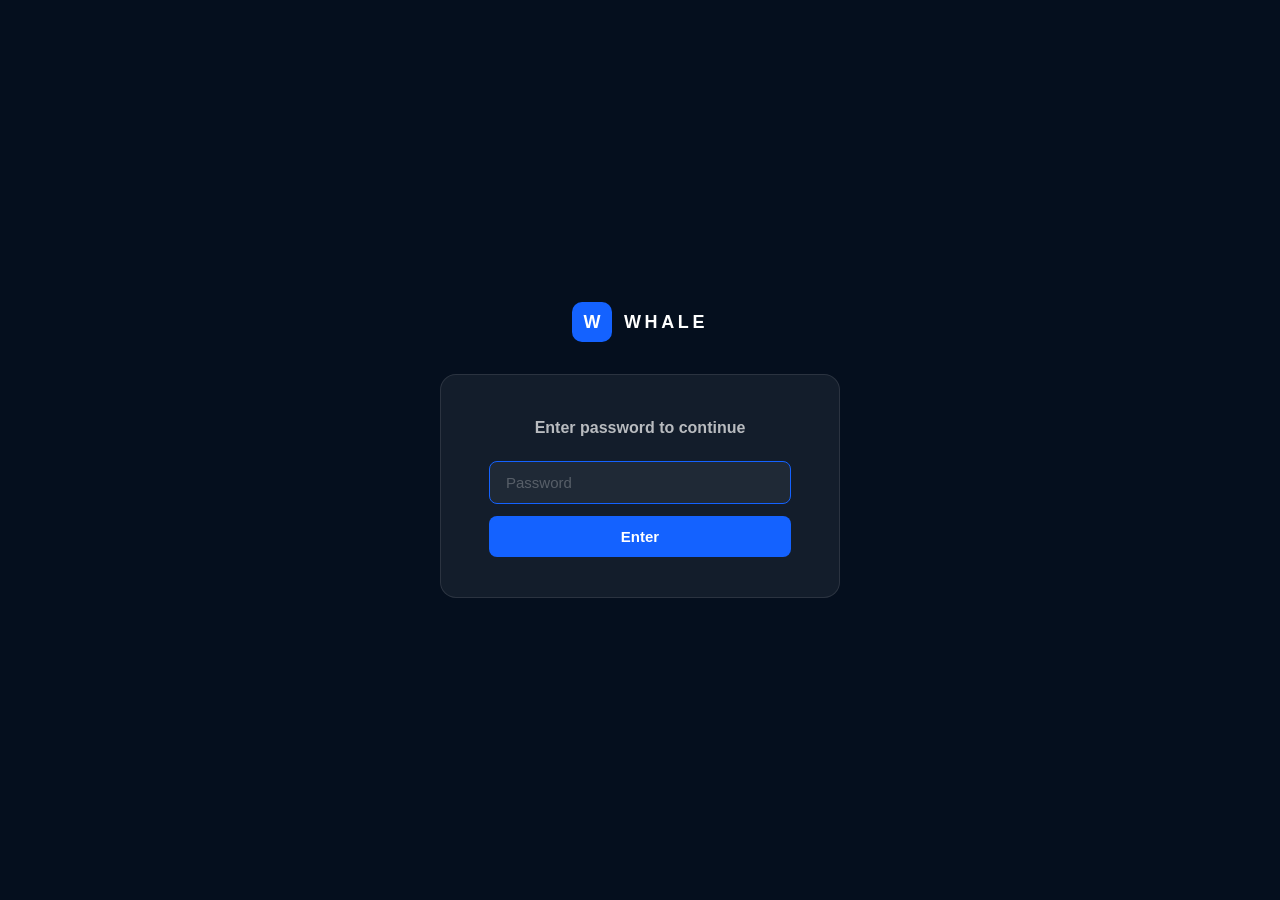
==== achievements.html @ 20953d8c "Initial site setup - Whale SA Workspace" ====
<!DOCTYPE html>
<html lang="en">
<head>
<meta charset="UTF-8">
<meta name="viewport" content="width=device-width, initial-scale=1.0">
<title>Achievements - Whale Workspace</title>
<link rel="stylesheet" href="assets/style.css">
</head>
<body>
<nav class="topnav">
  <div class="topnav-left">
    <a href="dashboard.html" class="nav-logo"><div class="nav-mark">W</div><span class="nav-word">Whale</span></a>
    <div class="nav-links">
      <a href="dashboard.html" class="nav-link">Dashboard</a>
      <a href="reports.html" class="nav-link">Weekly Reports</a>
      <a href="projects.html" class="nav-link">Projects</a>
      <a href="achievements.html" class="nav-link active">Achievements</a>
    </div>
  </div>
  <div class="topnav-right">
    <button class="lang-btn" data-lang="en">EN</button>
    <button class="lang-btn" data-lang="zh">&#x4E2D;</button>
    <span class="nav-name">Weimin JI</span>
  </div>
</nav>
<div class="page-container">
  <div class="page-hero">
    <h1 data-en="Achievement Wall" data-zh="&#x6210;&#x5C31;&#x5899;">Achievement Wall</h1>
    <p data-en="Onboarding milestones, deliverables, and progress tracking." data-zh="&#x5165;&#x804C;&#x91CC;&#x7A0B;&#x7891;&#x3001;&#x4EA4;&#x4ED8;&#x7269;&#x4E0E;&#x8FDB;&#x5EA6;&#x8DDF;&#x8E2A;&#x3002;">Onboarding milestones, deliverables, and progress tracking.</p>
  </div>

  <!-- Onboarding Progress -->
  <div class="sec-hdr"><h2 data-en="Onboarding Progress" data-zh="&#x5165;&#x804C;&#x8FDB;&#x5EA6;">Onboarding Progress</h2><span class="sec-badge">2 / 4 PHASES</span></div>

  <div style="background:#fff;border:1px solid var(--g200);border-radius:var(--radius-md);padding:28px 32px;margin-bottom:40px">
    <div style="display:flex;gap:8px;margin-bottom:20px">
      <div style="flex:1;height:8px;border-radius:4px;background:var(--blue)"></div>
      <div style="flex:1;height:8px;border-radius:4px;background:var(--blue);opacity:.6"></div>
      <div style="flex:1;height:8px;border-radius:4px;background:var(--g200)"></div>
      <div style="flex:1;height:8px;border-radius:4px;background:var(--g200)"></div>
    </div>
    <div style="display:grid;grid-template-columns:repeat(4,1fr);gap:8px">
      <div style="text-align:center">
        <div style="font-size:12px;font-weight:700;color:var(--blue)">Phase 0+1 &#x2705;</div>
        <div style="font-size:11px;color:var(--g400)">Company + Product Overview</div>
        <div style="font-size:10px;color:var(--g400);margin-top:2px">Jun 11-17</div>
      </div>
      <div style="text-align:center">
        <div style="font-size:12px;font-weight:700;color:var(--blue)">Phase 2 &#x1F535;</div>
        <div style="font-size:11px;color:var(--g400)">Product Deep Dive + SA Process</div>
        <div style="font-size:10px;color:var(--g400);margin-top:2px">Jun 16-20</div>
      </div>
      <div style="text-align:center">
        <div style="font-size:12px;font-weight:700;color:var(--g400)">Phase 3</div>
        <div style="font-size:11px;color:var(--g400)">SA Toolkit + Deliverables</div>
        <div style="font-size:10px;color:var(--g400);margin-top:2px">Jun 23-27</div>
      </div>
      <div style="text-align:center">
        <div style="font-size:12px;font-weight:700;color:var(--g400)">Phase 4+</div>
        <div style="font-size:11px;color:var(--g400)">Full Integration</div>
        <div style="font-size:10px;color:var(--g400);margin-top:2px">Jun 30+</div>
      </div>
    </div>
  </div>

  <!-- Completed -->
  <div class="sec-hdr"><h2 data-en="Completed" data-zh="&#x5DF2;&#x5B8C;&#x6210;">Completed</h2></div>
  <div class="card-grid card-grid-2" style="margin-bottom:40px">
    <div class="achieve-card">
      <div class="achieve-icon done">&#x2705;</div>
      <div>
        <div class="achieve-title">Phase 0+1: Product Portfolio Sweep</div>
        <div class="achieve-desc">6 products, 20+ decks, full company positioning understood. Completed ahead of schedule.</div>
        <div class="achieve-date">Jun 11-17 &middot; Week 1</div>
      </div>
    </div>
    <div class="achieve-card">
      <div class="achieve-icon done">&#x2705;</div>
      <div>
        <div class="achieve-title">AI Workflow x3 Established</div>
        <div class="achieve-desc">Training tutor, weekly report automation, term depository. Running from Day 1.</div>
        <div class="achieve-date">Jun 17 &middot; Week 1</div>
      </div>
    </div>
    <div class="achieve-card">
      <div class="achieve-icon done">&#x2705;</div>
      <div>
        <div class="achieve-title">Term Depository v1.0</div>
        <div class="achieve-desc">SA/Presales dictionary with product terms, tech concepts, presales vocabulary. Living document.</div>
        <div class="achieve-date">Jun 17 &middot; Week 1</div>
      </div>
    </div>
    <div class="achieve-card">
      <div class="achieve-icon done">&#x2705;</div>
      <div>
        <div class="achieve-title">SpaceSight + Echo Product Demo</div>
        <div class="achieve-desc">Full walkthrough of two core products with Ethan. Demo environment explored.</div>
        <div class="achieve-date">Jun 17 &middot; Week 2</div>
      </div>
    </div>
    <div class="achieve-card">
      <div class="achieve-icon done">&#x2705;</div>
      <div>
        <div class="achieve-title">AS-IS SA Process Mapped</div>
        <div class="achieve-desc">Current SA workflow documented with HuangJian. Foundation for TO-BE design.</div>
        <div class="achieve-date">Jun 17 &middot; Week 2</div>
      </div>
    </div>
  </div>

  <!-- In Progress -->
  <div class="sec-hdr"><h2 data-en="In Progress" data-zh="&#x8FDB;&#x884C;&#x4E2D;">In Progress</h2></div>
  <div class="card-grid card-grid-2">
    <div class="achieve-card">
      <div class="achieve-icon prog">&#x1F6A7;</div>
      <div>
        <div class="achieve-title">SA Workflow Design (TO-BE)</div>
        <div class="achieve-desc">CEO-requested deliverable. AS-IS mapped, now designing TO-BE workflow with interviews.</div>
        <div class="achieve-date">Started Jun 17 &middot; Target: Jun 27</div>
      </div>
    </div>
    <div class="achieve-card">
      <div class="achieve-icon prog">&#x1F6A7;</div>
      <div>
        <div class="achieve-title">Personal Workspace Site</div>
        <div class="achieve-desc">This site. Weekly reports, project tracker, achievement wall. Powered by Alivia.</div>
        <div class="achieve-date">Started Jun 17 &middot; v1.0</div>
      </div>
    </div>
  </div>
</div>
<div class="site-footer">Whale &middot; Weimin JI &middot; SA / Presales Workspace &middot; Powered by Alivia</div>
<script src="assets/app.js"></script>
<script>WhaleAuth.guard();</script>
</body>
</html>
---- assets/style.css ----
/* ═══════════════════════════════════════════════
   Whale · Personal Workspace · Global Styles
   Apple-clean × Whale brand
   ═══════════════════════════════════════════════ */

:root {
  --navy:       #050f1e;
  --navy-mid:   #0a1a30;
  --blue:       #1462ff;
  --blue-dim:   rgba(20,98,255,.06);
  --blue-lt:    #e8f0ff;
  --green:      #12b76a;
  --green-lt:   #ecfdf5;
  --amber:      #f59e0b;
  --amber-lt:   #fffbeb;
  --red:        #ef4444;
  --purple:     #7c3aed;
  --purple-lt:  #f3e8ff;
  --g0:   #ffffff;
  --g50:  #f9fafb;
  --g100: #f3f4f6;
  --g200: #e5e7eb;
  --g300: #d1d5db;
  --g400: #9ca3af;
  --g500: #6b7280;
  --g600: #4b5563;
  --g700: #374151;
  --g800: #1f2937;
  --g900: #111827;
  --radius-sm: 8px;
  --radius-md: 12px;
  --radius-lg: 16px;
  --radius-xl: 20px;
  --shadow-sm: 0 1px 2px rgba(0,0,0,.05);
  --shadow-md: 0 4px 12px rgba(0,0,0,.08);
  --shadow-lg: 0 8px 30px rgba(0,0,0,.12);
  --transition: .2s cubic-bezier(.4,0,.2,1);
}

*, *::before, *::after { margin:0; padding:0; box-sizing:border-box; }

body {
  font-family: -apple-system, BlinkMacSystemFont, 'SF Pro Display', 'Inter', 'Helvetica Neue', sans-serif;
  background: var(--g50);
  color: var(--g900);
  font-size: 15px;
  line-height: 1.6;
  -webkit-font-smoothing: antialiased;
  -moz-osx-font-smoothing: grayscale;
}

a { color: var(--blue); text-decoration: none; transition: opacity var(--transition); }
a:hover { opacity: .8; }

/* ── Password Gate ── */
.gate {
  min-height: 100vh;
  display: flex;
  align-items: center;
  justify-content: center;
  background: var(--navy);
  flex-direction: column;
  gap: 32px;
}

.gate-logo {
  display: flex;
  align-items: center;
  gap: 12px;
}

.gate-mark {
  width: 40px; height: 40px;
  background: var(--blue);
  border-radius: 10px;
  display: flex; align-items: center; justify-content: center;
  color: #fff; font-weight: 800; font-size: 18px;
}

.gate-word {
  font-size: 18px; font-weight: 800;
  letter-spacing: .2em; text-transform: uppercase;
  color: #fff;
}

.gate-box {
  background: rgba(255,255,255,.06);
  border: 1px solid rgba(255,255,255,.1);
  border-radius: var(--radius-lg);
  padding: 40px 48px;
  text-align: center;
  max-width: 400px;
  width: 90%;
}

.gate-title {
  font-size: 16px; font-weight: 600;
  color: rgba(255,255,255,.7);
  margin-bottom: 20px;
}

.gate-input {
  width: 100%;
  padding: 12px 16px;
  border: 1px solid rgba(255,255,255,.15);
  border-radius: var(--radius-sm);
  background: rgba(255,255,255,.05);
  color: #fff;
  font-size: 15px;
  outline: none;
  transition: border-color var(--transition);
}

.gate-input:focus { border-color: var(--blue); }
.gate-input::placeholder { color: rgba(255,255,255,.25); }

.gate-btn {
  width: 100%;
  padding: 12px;
  border: none;
  border-radius: var(--radius-sm);
  background: var(--blue);
  color: #fff;
  font-size: 15px;
  font-weight: 600;
  cursor: pointer;
  margin-top: 12px;
  transition: background var(--transition);
}

.gate-btn:hover { background: #0d4fd6; }

.gate-error {
  color: #f87171;
  font-size: 13px;
  margin-top: 10px;
  display: none;
}

/* ── Top Nav ── */
.topnav {
  background: var(--navy);
  padding: 0 48px;
  display: flex;
  align-items: center;
  justify-content: space-between;
  height: 56px;
  position: sticky;
  top: 0;
  z-index: 100;
}

.topnav-left {
  display: flex;
  align-items: center;
  gap: 32px;
}

.nav-logo {
  display: flex;
  align-items: center;
  gap: 8px;
}

.nav-mark {
  width: 26px; height: 26px;
  background: var(--blue);
  border-radius: 6px;
  display: flex; align-items: center; justify-content: center;
  color: #fff; font-weight: 800; font-size: 12px;
}

.nav-word {
  font-size: 13px; font-weight: 800;
  letter-spacing: .18em; text-transform: uppercase;
  color: #fff;
}

.nav-links {
  display: flex;
  gap: 4px;
}

.nav-link {
  padding: 6px 14px;
  border-radius: 6px;
  font-size: 13px;
  font-weight: 500;
  color: rgba(255,255,255,.5);
  transition: all var(--transition);
}

.nav-link:hover { color: rgba(255,255,255,.8); background: rgba(255,255,255,.06); opacity: 1; }
.nav-link.active { color: #fff; background: rgba(255,255,255,.1); }

.topnav-right {
  display: flex;
  align-items: center;
  gap: 16px;
}

.lang-btn {
  padding: 4px 10px;
  border-radius: 4px;
  border: 1px solid rgba(255,255,255,.15);
  background: transparent;
  color: rgba(255,255,255,.5);
  font-size: 11px;
  font-weight: 600;
  cursor: pointer;
  transition: all var(--transition);
}

.lang-btn:hover { border-color: rgba(255,255,255,.3); color: rgba(255,255,255,.8); }
.lang-btn.active { border-color: var(--blue); color: var(--blue); background: rgba(20,98,255,.1); }

.nav-name {
  font-size: 12px;
  color: rgba(255,255,255,.35);
}

/* ── Page Container ── */
.page-container {
  max-width: 1100px;
  margin: 0 auto;
  padding: 48px 40px 80px;
}

/* ── Hero / Page Header ── */
.page-hero {
  margin-bottom: 48px;
}

.page-hero h1 {
  font-size: 36px;
  font-weight: 800;
  letter-spacing: -.03em;
  color: var(--g900);
  line-height: 1.1;
  margin-bottom: 8px;
}

.page-hero p {
  font-size: 16px;
  color: var(--g400);
  font-weight: 400;
}

/* ── Section Headers ── */
.sec-hdr {
  display: flex;
  align-items: center;
  justify-content: space-between;
  margin-bottom: 20px;
}

.sec-hdr h2 {
  font-size: 20px;
  font-weight: 700;
  letter-spacing: -.02em;
  color: var(--g800);
}

.sec-hdr .sec-badge {
  font-size: 11px;
  font-weight: 600;
  color: var(--g400);
  letter-spacing: .1em;
  text-transform: uppercase;
}

/* ── Cards ── */
.card {
  background: var(--g0);
  border: 1px solid var(--g200);
  border-radius: var(--radius-md);
  padding: 24px;
  transition: box-shadow var(--transition), transform var(--transition);
}

.card:hover {
  box-shadow: var(--shadow-md);
  transform: translateY(-1px);
}

.card-grid {
  display: grid;
  gap: 16px;
}

.card-grid-2 { grid-template-columns: repeat(2, 1fr); }
.card-grid-3 { grid-template-columns: repeat(3, 1fr); }

/* ── Report Cards (Bookshelf) ── */
.report-card {
  background: var(--g0);
  border: 1px solid var(--g200);
  border-radius: var(--radius-md);
  overflow: hidden;
  transition: box-shadow var(--transition), transform var(--transition);
  cursor: pointer;
}

.report-card:hover {
  box-shadow: var(--shadow-md);
  transform: translateY(-2px);
}

.report-card-top {
  background: var(--navy);
  padding: 24px 24px 20px;
  position: relative;
}

.report-card-week {
  font-size: 11px;
  font-weight: 700;
  letter-spacing: .15em;
  text-transform: uppercase;
  color: rgba(255,255,255,.35);
  margin-bottom: 8px;
}

.report-card-title {
  font-size: 18px;
  font-weight: 700;
  color: #fff;
  line-height: 1.2;
  margin-bottom: 4px;
}

.report-card-date {
  font-size: 12px;
  color: rgba(255,255,255,.4);
}

.report-card-status {
  position: absolute;
  top: 16px;
  right: 16px;
  padding: 3px 10px;
  border-radius: 100px;
  font-size: 10px;
  font-weight: 700;
  letter-spacing: .05em;
}

.status-done { background: rgba(18,183,106,.15); color: #34d399; }
.status-current { background: rgba(20,98,255,.15); color: #60a5fa; }

.report-card-body {
  padding: 18px 24px 20px;
}

.report-card-summary {
  font-size: 13px;
  color: var(--g500);
  line-height: 1.55;
  margin-bottom: 14px;
}

.report-card-links {
  display: flex;
  gap: 12px;
}

.report-link {
  font-size: 12px;
  font-weight: 600;
  color: var(--blue);
  display: flex;
  align-items: center;
  gap: 4px;
}

/* ── Project Tracker ── */
.project-row {
  background: var(--g0);
  border: 1px solid var(--g200);
  border-radius: var(--radius-md);
  padding: 20px 24px;
  display: flex;
  align-items: center;
  gap: 20px;
  margin-bottom: 10px;
  transition: box-shadow var(--transition);
}

.project-row:hover { box-shadow: var(--shadow-sm); }

.project-dot {
  width: 10px; height: 10px;
  border-radius: 50%;
  flex-shrink: 0;
}

.dot-active { background: var(--blue); box-shadow: 0 0 0 3px var(--blue-lt); }
.dot-discovery { background: var(--amber); box-shadow: 0 0 0 3px var(--amber-lt); }
.dot-done { background: var(--green); box-shadow: 0 0 0 3px var(--green-lt); }

.project-info { flex: 1; }

.project-name {
  font-size: 14px;
  font-weight: 700;
  color: var(--g800);
  margin-bottom: 2px;
}

.project-sub {
  font-size: 12px;
  color: var(--g400);
}

.project-product {
  font-size: 12px;
  font-weight: 600;
  color: var(--g500);
  background: var(--g100);
  padding: 3px 10px;
  border-radius: 100px;
}

.project-weeks {
  display: flex;
  gap: 4px;
}

.week-dot {
  width: 24px; height: 24px;
  border-radius: 6px;
  display: flex; align-items: center; justify-content: center;
  font-size: 9px; font-weight: 700;
  border: 1px solid var(--g200);
  color: var(--g400);
  background: var(--g50);
}

.week-dot.filled { background: var(--blue-lt); color: var(--blue); border-color: var(--blue-lt); }
.week-dot.current { background: var(--blue); color: #fff; border-color: var(--blue); }

/* ── Achievement Wall ── */
.achieve-card {
  background: var(--g0);
  border: 1px solid var(--g200);
  border-radius: var(--radius-md);
  padding: 20px;
  display: flex;
  gap: 14px;
  align-items: flex-start;
  transition: box-shadow var(--transition);
}

.achieve-card:hover { box-shadow: var(--shadow-sm); }

.achieve-icon {
  width: 40px; height: 40px;
  border-radius: 10px;
  display: flex; align-items: center; justify-content: center;
  font-size: 18px;
  flex-shrink: 0;
}

.achieve-icon.done { background: var(--green-lt); }
.achieve-icon.prog { background: var(--blue-dim); }

.achieve-title {
  font-size: 13px;
  font-weight: 700;
  color: var(--g800);
  margin-bottom: 3px;
}

.achieve-desc {
  font-size: 12px;
  color: var(--g500);
  line-height: 1.5;
}

.achieve-date {
  font-size: 10px;
  color: var(--g400);
  margin-top: 4px;
}

/* ── Tags ── */
.tag {
  display: inline-flex;
  align-items: center;
  padding: 3px 10px;
  border-radius: 100px;
  font-size: 11px;
  font-weight: 600;
}

.tag-blue   { background: var(--blue-lt); color: var(--blue); }
.tag-green  { background: var(--green-lt); color: #059669; }
.tag-amber  { background: var(--amber-lt); color: #92400e; }
.tag-purple { background: var(--purple-lt); color: var(--purple); }
.tag-grey   { background: var(--g100); color: var(--g600); }

/* ── Dashboard Stats ── */
.stats-row {
  display: grid;
  grid-template-columns: repeat(4, 1fr);
  gap: 14px;
  margin-bottom: 40px;
}

.stat-card {
  background: var(--g0);
  border: 1px solid var(--g200);
  border-radius: var(--radius-md);
  padding: 20px;
  text-align: center;
}

.stat-num {
  font-size: 28px;
  font-weight: 800;
  color: var(--blue);
  letter-spacing: -.03em;
  line-height: 1;
  margin-bottom: 4px;
}

.stat-label {
  font-size: 11px;
  color: var(--g400);
  text-transform: uppercase;
  letter-spacing: .1em;
  font-weight: 500;
}

/* ── Divider ── */
.divider {
  height: 1px;
  background: var(--g200);
  margin: 40px 0;
}

/* ── Footer ── */
.site-footer {
  text-align: center;
  padding: 32px;
  font-size: 12px;
  color: var(--g400);
  border-top: 1px solid var(--g200);
  margin-top: 60px;
}

/* ── Bilingual Toggle ── */
[lang="zh"] .en-only { display: none; }
[lang="en"] .zh-only { display: none; }

/* ── Print ── */
@media print {
  .topnav { display: none; }
  * { -webkit-print-color-adjust: exact !important; print-color-adjust: exact !important; }
}

/* ── Responsive ── */
@media (max-width: 768px) {
  .topnav { padding: 0 20px; }
  .page-container { padding: 32px 20px 60px; }
  .card-grid-2, .card-grid-3 { grid-template-columns: 1fr; }
  .stats-row { grid-template-columns: repeat(2, 1fr); }
  .page-hero h1 { font-size: 28px; }
}
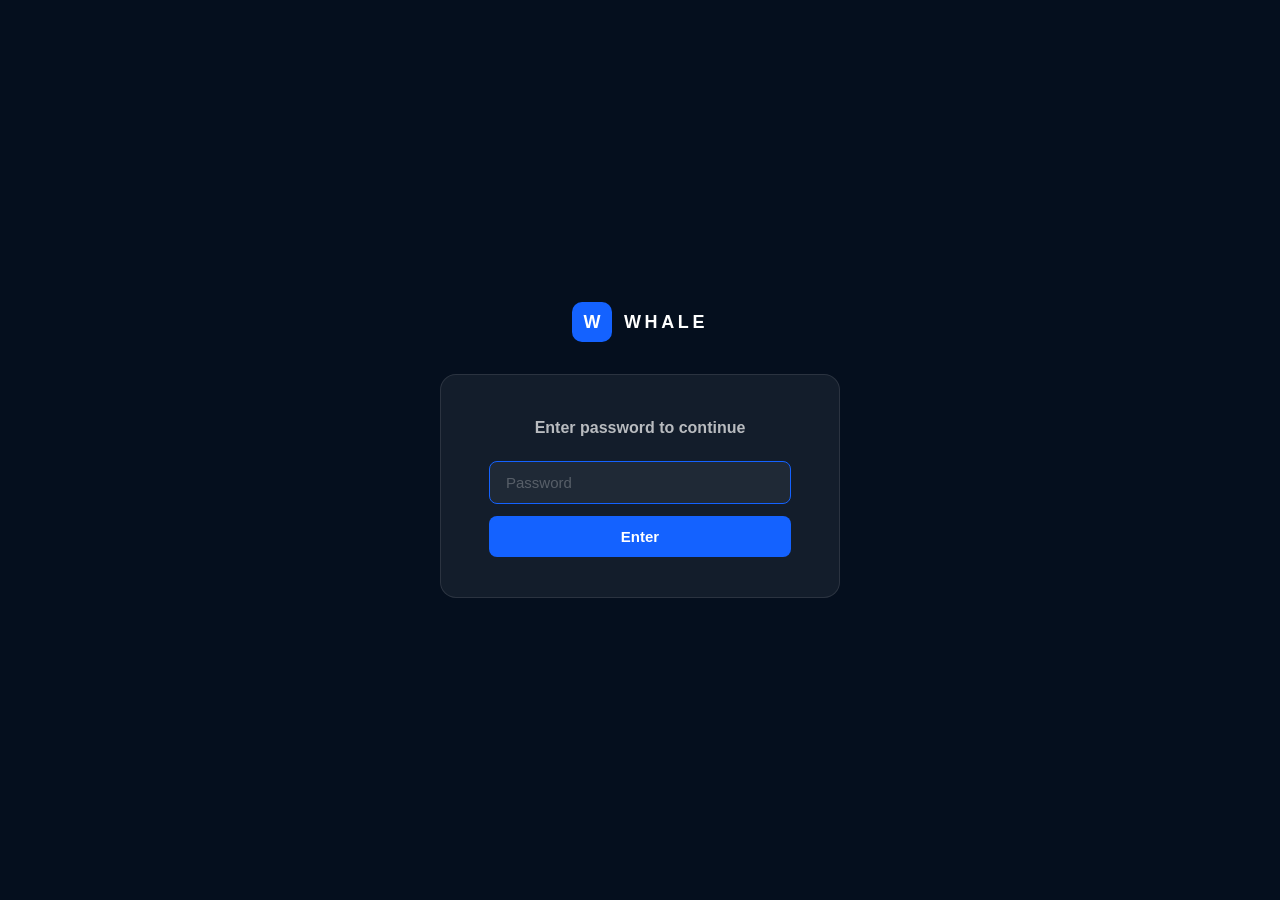
==== commit 66b87f6a: "Fix achievements.html: phases, projects, AI achievements, UX" ====
--- a/achievements.html
+++ b/achievements.html
@@ -19,18 +19,18 @@
   </div>
   <div class="topnav-right">
     <button class="lang-btn" data-lang="en">EN</button>
-    <button class="lang-btn" data-lang="zh">&#x4E2D;</button>
+    <button class="lang-btn" data-lang="zh">中</button>
     <span class="nav-name">Weimin JI</span>
   </div>
 </nav>
 <div class="page-container">
   <div class="page-hero">
-    <h1 data-en="Achievement Wall" data-zh="&#x6210;&#x5C31;&#x5899;">Achievement Wall</h1>
-    <p data-en="Onboarding milestones, deliverables, and progress tracking." data-zh="&#x5165;&#x804C;&#x91CC;&#x7A0B;&#x7891;&#x3001;&#x4EA4;&#x4ED8;&#x7269;&#x4E0E;&#x8FDB;&#x5EA6;&#x8DDF;&#x8E2A;&#x3002;">Onboarding milestones, deliverables, and progress tracking.</p>
+    <h1 data-en="Achievement Wall" data-zh="成就墙">Achievement Wall</h1>
+    <p data-en="Onboarding milestones, AI contributions, deliverables, and progress." data-zh="入职里程碑、AI贡献、交付物与进度跟踪。">Onboarding milestones, AI contributions, deliverables, and progress.</p>
   </div>
 
   <!-- Onboarding Progress -->
-  <div class="sec-hdr"><h2 data-en="Onboarding Progress" data-zh="&#x5165;&#x804C;&#x8FDB;&#x5EA6;">Onboarding Progress</h2><span class="sec-badge">2 / 4 PHASES</span></div>
+  <div class="sec-hdr"><h2 data-en="Onboarding Progress" data-zh="入职进度">Onboarding Progress</h2><span class="sec-badge">2 / 4 PHASES</span></div>
 
   <div style="background:#fff;border:1px solid var(--g200);border-radius:var(--radius-md);padding:28px 32px;margin-bottom:40px">
     <div style="display:flex;gap:8px;margin-bottom:20px">
@@ -41,95 +41,124 @@
     </div>
     <div style="display:grid;grid-template-columns:repeat(4,1fr);gap:8px">
       <div style="text-align:center">
-        <div style="font-size:12px;font-weight:700;color:var(--blue)">Phase 0+1 &#x2705;</div>
-        <div style="font-size:11px;color:var(--g400)">Company + Product Overview</div>
-        <div style="font-size:10px;color:var(--g400);margin-top:2px">Jun 11-17</div>
+        <div style="font-size:12px;font-weight:700;color:var(--blue)">Onboard Phase 0+1 ✅</div>
+        <div style="font-size:11px;color:var(--g400)" data-en="Orientation & Observation" data-zh="入职观察期">Orientation & Observation</div>
+        <div style="font-size:10px;color:var(--g400);margin-top:2px">Jun 10-13</div>
       </div>
       <div style="text-align:center">
-        <div style="font-size:12px;font-weight:700;color:var(--blue)">Phase 2 &#x1F535;</div>
-        <div style="font-size:11px;color:var(--g400)">Product Deep Dive + SA Process</div>
+        <div style="font-size:12px;font-weight:700;color:var(--blue)">Onboard Phase 2 🔵</div>
+        <div style="font-size:11px;color:var(--g400)" data-en="Active Integration & First Delivery" data-zh="主动融入与首次交付">Active Integration & First Delivery</div>
         <div style="font-size:10px;color:var(--g400);margin-top:2px">Jun 16-20</div>
       </div>
       <div style="text-align:center">
-        <div style="font-size:12px;font-weight:700;color:var(--g400)">Phase 3</div>
-        <div style="font-size:11px;color:var(--g400)">SA Toolkit + Deliverables</div>
+        <div style="font-size:12px;font-weight:700;color:var(--g400)">Onboard Phase 3</div>
+        <div style="font-size:11px;color:var(--g400)" data-en="Independent Execution" data-zh="独立执行期">Independent Execution</div>
         <div style="font-size:10px;color:var(--g400);margin-top:2px">Jun 23-27</div>
       </div>
       <div style="text-align:center">
-        <div style="font-size:12px;font-weight:700;color:var(--g400)">Phase 4+</div>
-        <div style="font-size:11px;color:var(--g400)">Full Integration</div>
+        <div style="font-size:12px;font-weight:700;color:var(--g400)">Onboard Phase 4+</div>
+        <div style="font-size:11px;color:var(--g400)" data-en="Full Integration & Scale" data-zh="全面融入与规模化">Full Integration & Scale</div>
         <div style="font-size:10px;color:var(--g400);margin-top:2px">Jun 30+</div>
       </div>
     </div>
   </div>
 
-  <!-- Completed -->
-  <div class="sec-hdr"><h2 data-en="Completed" data-zh="&#x5DF2;&#x5B8C;&#x6210;">Completed</h2></div>
+  <!-- AI Achievements -->
+  <div class="sec-hdr"><h2 data-en="AI-Native Achievements" data-zh="AI原生成就">AI-Native Achievements</h2></div>
   <div class="card-grid card-grid-2" style="margin-bottom:40px">
     <div class="achieve-card">
-      <div class="achieve-icon done">&#x2705;</div>
+      <div class="achieve-icon done">🤖</div>
       <div>
-        <div class="achieve-title">Phase 0+1: Product Portfolio Sweep</div>
-        <div class="achieve-desc">6 products, 20+ decks, full company positioning understood. Completed ahead of schedule.</div>
-        <div class="achieve-date">Jun 11-17 &middot; Week 1</div>
+        <div class="achieve-title" data-en="~70% AI Involvement in Weekly Output" data-zh="本周产出AI参与度~70%">~70% AI Involvement in Weekly Output</div>
+        <div class="achieve-desc" data-en="3 deliverables fully AI-generated (zero manual code). 1 human+AI co-created. 2 AI-augmented research tasks. AI-native from Day 1." data-zh="3项交付物AI完全生成（零手动编码）。1项人机协作。2项AI辅助研究。从第一天起AI原生。">3 deliverables fully AI-generated (zero manual code). 1 human+AI co-created. 2 AI-augmented research tasks. AI-native from Day 1.</div>
+        <div class="achieve-date">Week 2 · Jun 16-20</div>
       </div>
     </div>
     <div class="achieve-card">
-      <div class="achieve-icon done">&#x2705;</div>
+      <div class="achieve-icon done">🤖</div>
       <div>
-        <div class="achieve-title">AI Workflow x3 Established</div>
-        <div class="achieve-desc">Training tutor, weekly report automation, term depository. Running from Day 1.</div>
-        <div class="achieve-date">Jun 17 &middot; Week 1</div>
+        <div class="achieve-title" data-en="3 AI Tools Built & Deployed" data-zh="3个AI工具已构建并部署">3 AI Tools Built & Deployed</div>
+        <div class="achieve-desc" data-en="Term Depository v2.0, Personal Workspace Site (11 files), APAC Demo Script — all 100% AI-generated via Alivia vibe coding." data-zh="术语库v2.0、个人工作台站点（11文件）、APAC Demo脚本——全部通过Alivia Vibe Coding 100% AI生成。">Term Depository v2.0, Personal Workspace Site (11 files), APAC Demo Script — all 100% AI-generated via Alivia vibe coding.</div>
+        <div class="achieve-date">Week 1-2</div>
       </div>
     </div>
     <div class="achieve-card">
-      <div class="achieve-icon done">&#x2705;</div>
+      <div class="achieve-icon done">🤖</div>
       <div>
-        <div class="achieve-title">Term Depository v1.0</div>
-        <div class="achieve-desc">SA/Presales dictionary with product terms, tech concepts, presales vocabulary. Living document.</div>
-        <div class="achieve-date">Jun 17 &middot; Week 1</div>
+        <div class="achieve-title" data-en="AI Workflow Established from Day 1" data-zh="从第一天起建立AI工作流">AI Workflow Established from Day 1</div>
+        <div class="achieve-desc" data-en="Training tutor, weekly report automation, term depository, parallel research — 4 AI workflows operational since onboarding start." data-zh="培训助手、周报自动化、术语库、并行研究——4个AI工作流从入职起运行。">Training tutor, weekly report automation, term depository, parallel research — 4 AI workflows operational since onboarding start.</div>
+        <div class="achieve-date">Jun 10 · Week 1</div>
       </div>
     </div>
     <div class="achieve-card">
-      <div class="achieve-icon done">&#x2705;</div>
+      <div class="achieve-icon done">🤖</div>
       <div>
-        <div class="achieve-title">SpaceSight + Echo Product Demo</div>
-        <div class="achieve-desc">Full walkthrough of two core products with Ethan. Demo environment explored.</div>
-        <div class="achieve-date">Jun 17 &middot; Week 2</div>
+        <div class="achieve-title" data-en="~60% Research Time Saved via AI" data-zh="AI辅助研究节省~60%时间">~60% Research Time Saved via AI</div>
+        <div class="achieve-desc" data-en="Parallel Harbor + external retrieval via Alivia for product deep-dive and presales context building." data-zh="通过Alivia并行检索Harbor内部资料与外部信息，用于产品深入学习和售前上下文构建。">Parallel Harbor + external retrieval via Alivia for product deep-dive and presales context building.</div>
+        <div class="achieve-date">Week 1-2</div>
+      </div>
+    </div>
+  </div>
+
+  <!-- Business Achievements -->
+  <div class="sec-hdr"><h2 data-en="Business Achievements" data-zh="业务成就">Business Achievements</h2></div>
+  <div class="card-grid card-grid-2" style="margin-bottom:40px">
+    <div class="achieve-card">
+      <div class="achieve-icon done">✅</div>
+      <div>
+        <div class="achieve-title" data-en="Onboard Phase 0+1: Product Portfolio Sweep" data-zh="入职第0+1阶段：全产品线梳理">Onboard Phase 0+1: Product Portfolio Sweep</div>
+        <div class="achieve-desc" data-en="6 products, 20+ decks, full company positioning understood. Completed ahead of schedule." data-zh="6个产品，20+份文档，公司定位全面理解。提前完成。">6 products, 20+ decks, full company positioning understood. Completed ahead of schedule.</div>
+        <div class="achieve-date">Jun 10-13 · Week 1</div>
       </div>
     </div>
     <div class="achieve-card">
-      <div class="achieve-icon done">&#x2705;</div>
+      <div class="achieve-icon done">✅</div>
       <div>
-        <div class="achieve-title">AS-IS SA Process Mapped</div>
-        <div class="achieve-desc">Current SA workflow documented with HuangJian. Foundation for TO-BE design.</div>
-        <div class="achieve-date">Jun 17 &middot; Week 2</div>
+        <div class="achieve-title" data-en="CEO Deliverable: Presales Operating Model" data-zh="CEO交付物：售前运营模型">CEO Deliverable: Presales Operating Model</div>
+        <div class="achieve-desc" data-en="5-stage framework, cross-functional workstreams, governance topics. Delivered on schedule to CEO/CTO." data-zh="5阶段框架、跨职能工作流、治理议题。按时交付CEO/CTO。">5-stage framework, cross-functional workstreams, governance topics. Delivered on schedule to CEO/CTO.</div>
+        <div class="achieve-date">Jun 20 · Week 2</div>
+      </div>
+    </div>
+    <div class="achieve-card">
+      <div class="achieve-icon done">✅</div>
+      <div>
+        <div class="achieve-title" data-en="Shadow → Own in 4 Days" data-zh="4天内从观察到独立负责">Shadow → Own in 4 Days</div>
+        <div class="achieve-desc" data-en="Transitioned from shadowing to owning 中田 project independently. Fastest ramp-up in onboarding." data-zh="从观察学习转为独立负责中田项目。入职最快角色跃迁。">Transitioned from shadowing to owning 中田 project independently. Fastest ramp-up in onboarding.</div>
+        <div class="achieve-date">Jun 19 · Week 2</div>
+      </div>
+    </div>
+    <div class="achieve-card">
+      <div class="achieve-icon done">✅</div>
+      <div>
+        <div class="achieve-title" data-en="SpaceSight + Echo Product Competency" data-zh="SpaceSight + Echo 产品能力建设">SpaceSight + Echo Product Competency</div>
+        <div class="achieve-desc" data-en="Full demo walkthrough, test accounts provisioned, product environment independently explorable." data-zh="完成完整产品演示，测试账号已开通，可独立探索产品环境。">Full demo walkthrough, test accounts provisioned, product environment independently explorable.</div>
+        <div class="achieve-date">Jun 16 · Week 2</div>
       </div>
     </div>
   </div>
 
   <!-- In Progress -->
-  <div class="sec-hdr"><h2 data-en="In Progress" data-zh="&#x8FDB;&#x884C;&#x4E2D;">In Progress</h2></div>
+  <div class="sec-hdr"><h2 data-en="In Progress" data-zh="进行中">In Progress</h2></div>
   <div class="card-grid card-grid-2">
     <div class="achieve-card">
-      <div class="achieve-icon prog">&#x1F6A7;</div>
+      <div class="achieve-icon prog">🚧</div>
       <div>
-        <div class="achieve-title">SA Workflow Design (TO-BE)</div>
-        <div class="achieve-desc">CEO-requested deliverable. AS-IS mapped, now designing TO-BE workflow with interviews.</div>
-        <div class="achieve-date">Started Jun 17 &middot; Target: Jun 27</div>
+        <div class="achieve-title" data-en="SA Workflow Design (TO-BE)" data-zh="SA工作流设计（目标状态）">SA Workflow Design (TO-BE)</div>
+        <div class="achieve-desc" data-en="CEO-requested. AS-IS mapped, iterating based on CEO/CTO feedback. Target: actionable governance playbook." data-zh="CEO要求。现状已梳理，根据CEO/CTO反馈迭代中。目标：可执行治理手册。">CEO-requested. AS-IS mapped, iterating based on CEO/CTO feedback. Target: actionable governance playbook.</div>
+        <div class="achieve-date" data-en="Started Jun 17 · Target: Jun 27" data-zh="开始于6月17日 · 目标：6月27日">Started Jun 17 · Target: Jun 27</div>
       </div>
     </div>
     <div class="achieve-card">
-      <div class="achieve-icon prog">&#x1F6A7;</div>
+      <div class="achieve-icon prog">🚧</div>
       <div>
-        <div class="achieve-title">Personal Workspace Site</div>
-        <div class="achieve-desc">This site. Weekly reports, project tracker, achievement wall. Powered by Alivia.</div>
-        <div class="achieve-date">Started Jun 17 &middot; v1.0</div>
+        <div class="achieve-title" data-en="中田 Project: First SA Delivery" data-zh="中田项目：首次独立SA交付">中田 Project: First SA Delivery</div>
+        <div class="achieve-desc" data-en="Requirements under clarification. Target: client-accepted solution direction by end of Week 3." data-zh="需求明确中。目标：第三周结束前获得客户认可的方案方向。">Requirements under clarification. Target: client-accepted solution direction by end of Week 3.</div>
+        <div class="achieve-date" data-en="Started Jun 19 · Target: Jun 27" data-zh="开始于6月19日 · 目标：6月27日">Started Jun 19 · Target: Jun 27</div>
       </div>
     </div>
   </div>
 </div>
-<div class="site-footer">Whale &middot; Weimin JI &middot; SA / Presales Workspace &middot; Powered by Alivia</div>
+<div class="site-footer">Whale · Weimin JI · SA / Presales Workspace · Powered by Alivia</div>
 <script src="assets/app.js"></script>
 <script>WhaleAuth.guard();</script>
 </body>
